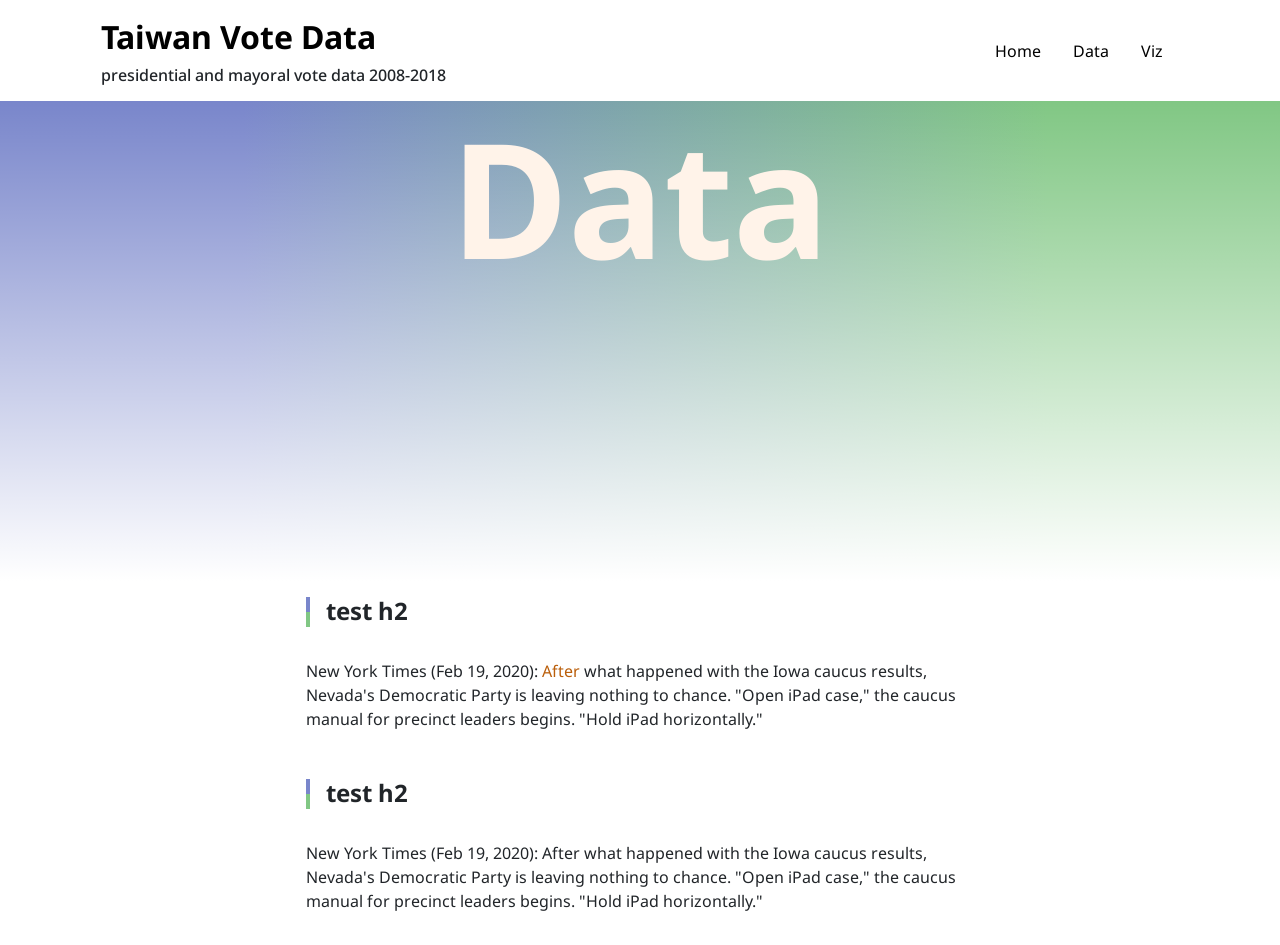
==== data.html @ 3fe9468b "basic html frame - basic 3-page html frame - blog as iframe" ====
<!doctype html>

<html lang="en">
<head>
  <!-- Required meta tags -->
  <meta charset="utf-8">
  <meta name="viewport" content="width=device-width, initial-scale=1, shrink-to-fit=no">

  <title>Taiwan vote data analysis & visualization</title>
  <meta name="description" content="Taiwan vote data analysis & visualizationd">
  <meta name="author" content="Claire Tsao">

  <!-- Bootstrap CSS -->
  <link rel="stylesheet" href="https://stackpath.bootstrapcdn.com/bootstrap/4.4.1/css/bootstrap.min.css" integrity="sha384-Vkoo8x4CGsO3+Hhxv8T/Q5PaXtkKtu6ug5TOeNV6gBiFeWPGFN9MuhOf23Q9Ifjh" crossorigin="anonymous">
  <!-- Google fonts -->
  <link href="https://fonts.googleapis.com/css?family=Noto+Sans:400,700&display=swap" rel="stylesheet">
  <!-- Customized CSS -->
  <link rel="stylesheet" href="css/custom.css">

</head>

<body>
  <div class="container-xl" id="header">
    <nav class="navbar">
      <div>
        <a class="navbar-brand" href="index.html">Taiwan Vote Data</a>
        <div>
          <h3>presidential and mayoral vote data 2008-2018</h3>
        </div>
      </div>
      <ul class="nav ml-auto">
        <li class="nav-item">
          <a class="nav-link" href="index.html">Home</a>
        </li>
        <li class="nav-item">
          <a class="nav-link active" href="#">Data</a>
        </li>
        <li class="nav-item">
          <a class="nav-link" href="viz.html">Viz</a>
        </li>
      </ul>
    </nav>

  </div>
  <div class="container-fluid bg">
    <div class="row justify-content-center">
      <h1>Data</h1>
    </div>
  </div>
  <div class="container-sm intro">
    <div class="row">
    <img src="img/section-title.svg" class="m-3" alt="title-deco">
    <h2 class="mt-3">test h2</h2>
  </div>
    <div class="row justify-content-center p-3">
      <p>New York Times (Feb 19, 2020): <a href="#">After</a> what happened with the Iowa caucus results, Nevada's Democratic Party is leaving nothing to chance. "Open iPad case," the caucus manual for precinct leaders begins. "Hold iPad horizontally."</p>
    </div>
    <div class="row">
    <img src="img/section-title.svg" class="m-3" alt="title-deco">
    <h2 class="mt-3">test h2</h2>
  </div>
    <div class="row justify-content-center p-3">
      <p>New York Times (Feb 19, 2020): After what happened with the Iowa caucus results, Nevada's Democratic Party is leaving nothing to chance. "Open iPad case," the caucus manual for precinct leaders begins. "Hold iPad horizontally."</p>
    </div>
  </div>
  <!-- Optional JavaScript -->
  <!-- jQuery first, then Popper.js, then Bootstrap JS -->
  <script src="https://code.jquery.com/jquery-3.4.1.slim.min.js" integrity="sha384-J6qa4849blE2+poT4WnyKhv5vZF5SrPo0iEjwBvKU7imGFAV0wwj1yYfoRSJoZ+n" crossorigin="anonymous"></script>
  <script src="https://cdn.jsdelivr.net/npm/popper.js@1.16.0/dist/umd/popper.min.js" integrity="sha384-Q6E9RHvbIyZFJoft+2mJbHaEWldlvI9IOYy5n3zV9zzTtmI3UksdQRVvoxMfooAo" crossorigin="anonymous"></script>
  <script src="https://stackpath.bootstrapcdn.com/bootstrap/4.4.1/js/bootstrap.min.js" integrity="sha384-wfSDF2E50Y2D1uUdj0O3uMBJnjuUD4Ih7YwaYd1iqfktj0Uod8GCExl3Og8ifwB6" crossorigin="anonymous"></script>
</body>
</html>
---- css/custom.css ----
body {
  font-family: 'Noto Sans', sans-serif;
}
iframe {
  border: none;
  position: fixed;
}
nav a {
  color: black;
}
p a {
  color: #BA5E0A;
}
a:hover {
  color: #BA5E0A;
}
.navbar-brand {
  font-weight: bold;
  font-size: 2rem;
  color: black;
}
h1 {
  color: #FFF3E9;
  font-size: 10rem;
  font-weight: bold;
}
h2 {
  font-size: 1.5rem;
  font-weight: bold;
}
h3 {
  font-size: 1rem;
}
.bg {
  background: linear-gradient(180deg, rgba(255, 255, 255, 0) 0%, #FFFFFF 100%),
  linear-gradient(269.97deg, #81C784 18.18%, #7986CB 80.98%);
  height: 30rem;
}
.tw-grid {
  height: 24rem;
}
img {
  height: 100%;
  width: auto;
}
@media (min-width: 992px) {
  .intro{
    width: 600px;
  }
}
@media (min-width: 1200px) {
  .intro{
    width: 700px;
  }
}
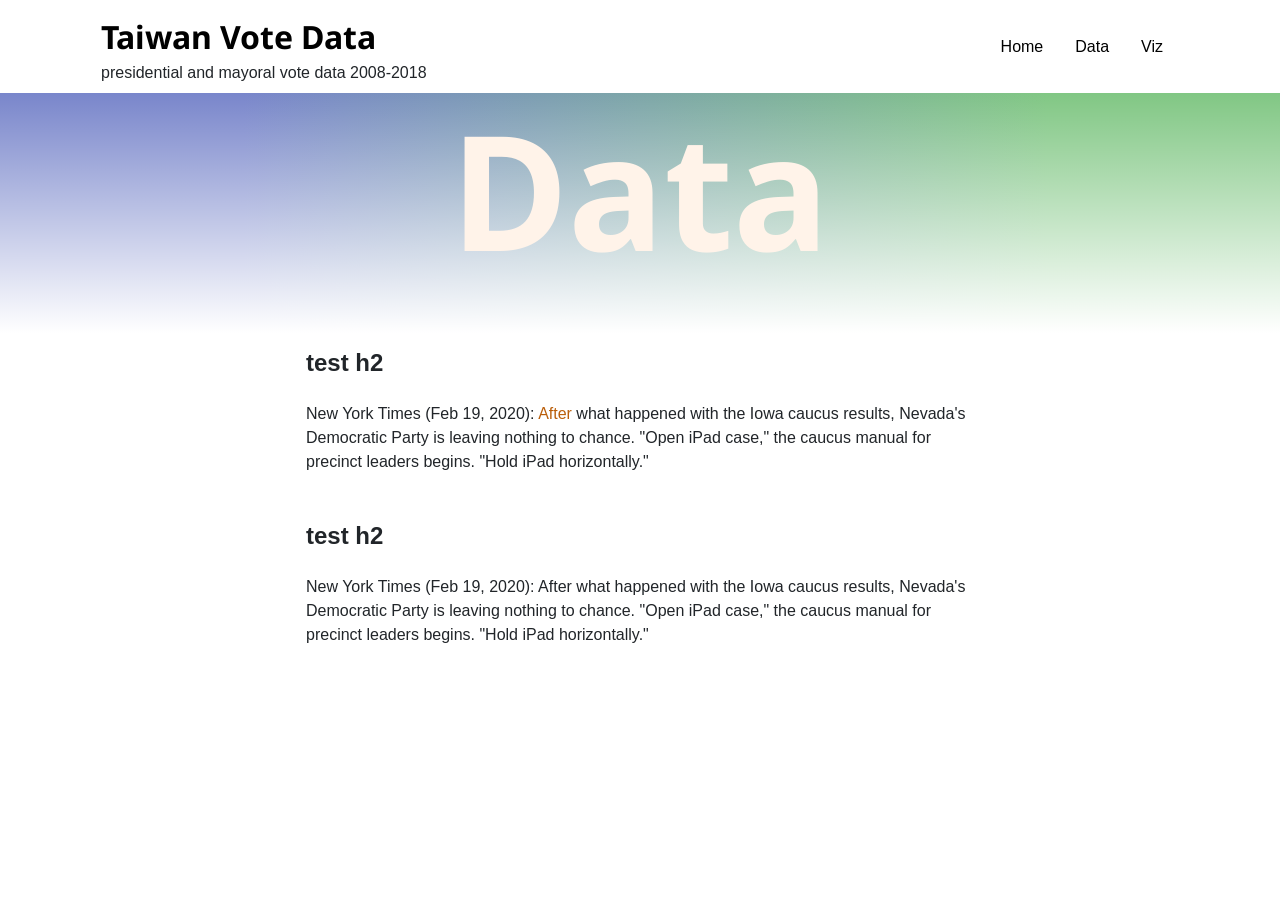
==== commit 6f6713fb: "Updated styles - let styles consistent on website & blog system - rearrange head & nav area" ====
--- a/data.html
+++ b/data.html
@@ -25,7 +25,7 @@
       <div>
         <a class="navbar-brand" href="index.html">Taiwan Vote Data</a>
         <div>
-          <h3>presidential and mayoral vote data 2008-2018</h3>
+          <p>presidential and mayoral vote data 2008-2018</p>
         </div>
       </div>
       <ul class="nav ml-auto">
@@ -49,15 +49,15 @@
   </div>
   <div class="container-sm intro">
     <div class="row">
-    <img src="img/section-title.svg" class="m-3" alt="title-deco">
-    <h2 class="mt-3">test h2</h2>
+    <!-- <img src="img/section-title.svg" class="m-3" alt="title-deco"> -->
+    <h2 class="mt-3 pl-3">test h2</h2>
   </div>
     <div class="row justify-content-center p-3">
       <p>New York Times (Feb 19, 2020): <a href="#">After</a> what happened with the Iowa caucus results, Nevada's Democratic Party is leaving nothing to chance. "Open iPad case," the caucus manual for precinct leaders begins. "Hold iPad horizontally."</p>
     </div>
     <div class="row">
-    <img src="img/section-title.svg" class="m-3" alt="title-deco">
-    <h2 class="mt-3">test h2</h2>
+    <!-- <img src="img/section-title.svg" class="m-3" alt="title-deco"> -->
+    <h2 class="mt-3 pl-3">test h2</h2>
   </div>
     <div class="row justify-content-center p-3">
       <p>New York Times (Feb 19, 2020): After what happened with the Iowa caucus results, Nevada's Democratic Party is leaving nothing to chance. "Open iPad case," the caucus manual for precinct leaders begins. "Hold iPad horizontally."</p>
--- a/css/custom.css
+++ b/css/custom.css
@@ -1,9 +1,10 @@
 body {
-  font-family: 'Noto Sans', sans-serif;
+  font-family: "Segoe UI", SegoeUI, Roboto, "Segoe WP", "Helvetica Neue", "Helvetica", "Tahoma", "Arial", sans-serif;
 }
 iframe {
   border: none;
-  position: fixed;
+  height: 100vh;
+  width: 100%;
 }
 nav a {
   color: black;
@@ -14,12 +15,18 @@
 a:hover {
   color: #BA5E0A;
 }
+.navbar p {
+  margin: 0;
+}
 .navbar-brand {
   font-weight: bold;
   font-size: 2rem;
   color: black;
+  font-family: 'Noto Sans', sans-serif;
+  padding-bottom: 0;
 }
 h1 {
+  font-family: 'Noto Sans', sans-serif;
   color: #FFF3E9;
   font-size: 10rem;
   font-weight: bold;
@@ -31,10 +38,15 @@
 h3 {
   font-size: 1rem;
 }
+.bg-home {
+  background: linear-gradient(180deg, rgba(255, 255, 255, 0) 0%, #FFFFFF 100%),
+  linear-gradient(269.97deg, #81C784 18.18%, #7986CB 80.98%);
+  height: 30rem;
+}
 .bg {
   background: linear-gradient(180deg, rgba(255, 255, 255, 0) 0%, #FFFFFF 100%),
   linear-gradient(269.97deg, #81C784 18.18%, #7986CB 80.98%);
-  height: 30rem;
+  height: 15rem;
 }
 .tw-grid {
   height: 24rem;
